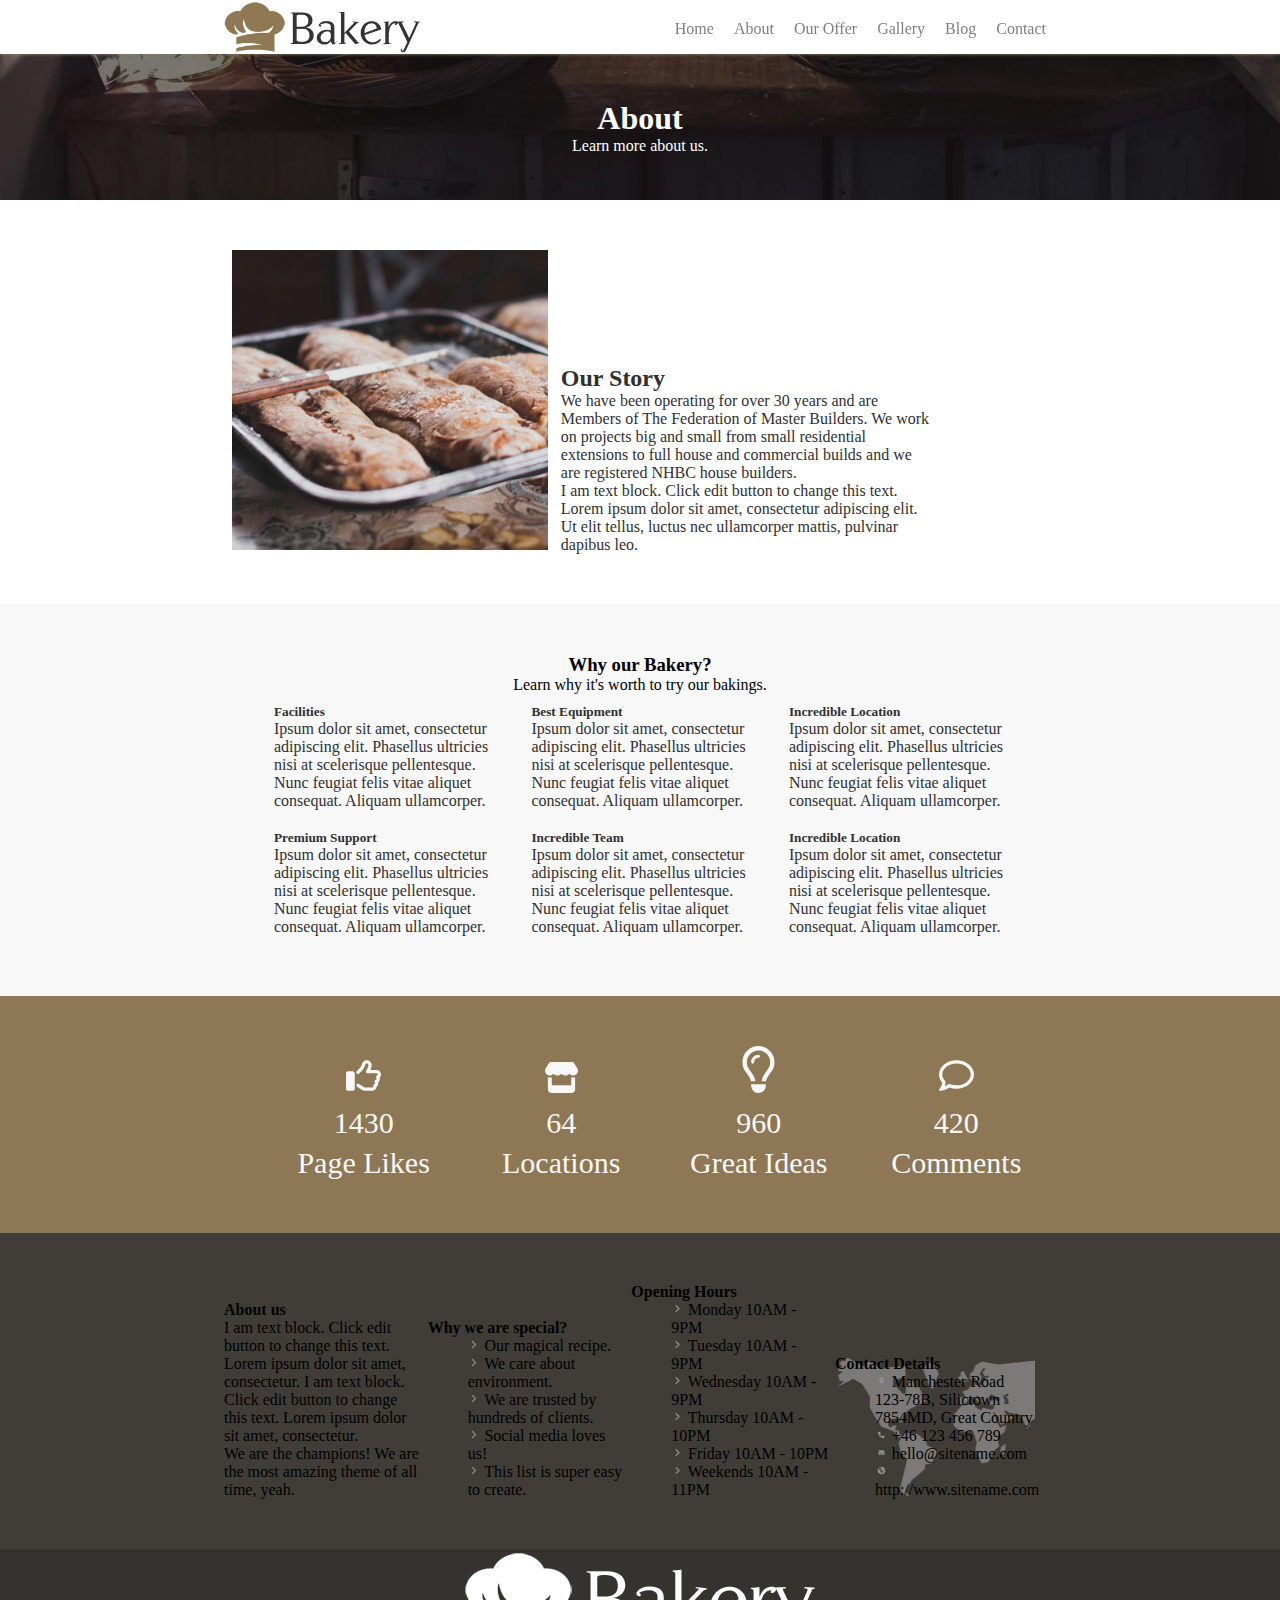
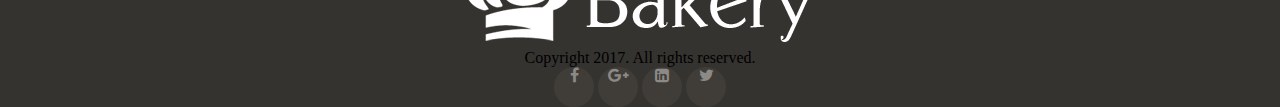
==== about.html @ 336391c3 "initial commit" ====
<!DOCTYPE html>
<html lang="en">

<head>
    <meta charset="UTF-8">
    <meta name="viewport" content="width=device-width, initial-scale=1.0">
    <link rel="stylesheet" href="https://cdnjs.cloudflare.com/ajax/libs/font-awesome/4.7.0/css/font-awesome.min.css">
    <link rel="stylesheet" href="./css/about.css">
    <title>About</title>
</head>

<body>
    <nav>
        <div class="container">
            <div class="nav-image"><img src="./images/bakery-color.png" alt=""></div>
            <div class="nav-content">
                <ul>
                    <li><a href="./index.html"><span>Home</span></a></li>
                    <li><a href="./about.html"><span>About</span></a></li>
                    <li><a href="./our offer.html"><span>Our Offer</span></a></li>
                    <li><a href="#"><span>Gallery</span></a></li>
                    <li><a href="#"><span>Blog</span></a></li>
                    <li><a href="./contact.html"><span>Contact</span></a></li>
                </ul>
            </div>
        </div>
    </nav>

    <header>
        <div class="container">
            <h1>About</h1>
            <p>Learn more about us.</p>
        </div>
    </header>

    <section class="OurStory">
        <div class="container">
            <div class="OurStory-image"><img src="./images/alexandru-stavrica.jpg" alt=""></div>
            <div class="OurStory-content">
                <h2>Our Story</h2>
                <p>We have been operating for over 30 years and are Members of The Federation of Master Builders. We
                    work on projects big and small from small residential extensions to full house and commercial builds
                    and we are registered NHBC house builders.</p>
                <p>I am text block. Click edit button to change this text. Lorem ipsum dolor sit amet, consectetur
                    adipiscing elit. Ut elit tellus, luctus nec ullamcorper mattis, pulvinar dapibus leo.</p>
            </div>
            <div class="clear-fix"></div>
        </div>
    </section>

    <section class="WhyOurBakery">
        <div class="container">
            <div class="WhyOurBakery-head">
                <h3>Why our Bakery?</h3>
                <p>Learn why it's worth to try our bakings.</p>
            </div>
            <ul>
                <li class="WhyOurBakery-content">
                    <h5>Facilities</h5>
                    <p>Ipsum dolor sit amet, consectetur adipiscing elit. Phasellus ultricies nisi at scelerisque
                        pellentesque. Nunc feugiat felis vitae aliquet consequat. Aliquam ullamcorper.</p>
                </li>
                <li class="WhyOurBakery-content">
                    <h5>Best Equipment</h5>
                    <p>Ipsum dolor sit amet, consectetur adipiscing elit. Phasellus ultricies nisi at scelerisque
                        pellentesque. Nunc feugiat felis vitae aliquet consequat. Aliquam ullamcorper.</p>
                </li>
                <li class="WhyOurBakery-content">
                    <h5>Incredible Location</h5>
                    <p>Ipsum dolor sit amet, consectetur adipiscing elit. Phasellus ultricies nisi at scelerisque
                        pellentesque. Nunc feugiat felis vitae aliquet consequat. Aliquam ullamcorper.</p>
                </li>
                <li class="WhyOurBakery-content">
                    <h5>Premium Support</h5>
                    <p>Ipsum dolor sit amet, consectetur adipiscing elit. Phasellus ultricies nisi at scelerisque
                        pellentesque. Nunc feugiat felis vitae aliquet consequat. Aliquam ullamcorper.</p>
                </li>
                <li class="WhyOurBakery-content">
                    <h5>Incredible Team</h5>
                    <p>Ipsum dolor sit amet, consectetur adipiscing elit. Phasellus ultricies nisi at scelerisque
                        pellentesque. Nunc feugiat felis vitae aliquet consequat. Aliquam ullamcorper.</p>
                </li>
                <li class="WhyOurBakery-content">
                    <h5>Incredible Location</h5>
                    <p>Ipsum dolor sit amet, consectetur adipiscing elit. Phasellus ultricies nisi at scelerisque
                        pellentesque. Nunc feugiat felis vitae aliquet consequat. Aliquam ullamcorper.</p>
                </li>
            </ul>
        </div>
    </section>

    <section class="js">
        <div class="container">
            <ul>
                <li>
                    <img src="./images/Icons/thumbs-up-regular (1).svg" alt="">
                    <div>1430</div>
                    <p>Page Likes</p>
                </li>
                <li>
                    <img src="./images/Icons/store-solid (1).svg" alt="">
                    <div>64</div>
                    <p>Locations</p>
                </li>
                <li>
                    <img src="./images/Icons/lightbulb-regular (1).svg" alt="">
                    <div>960</div>
                    <p>Great Ideas</p>
                </li>
                <li>
                    <img src="./images/Icons/comment-regular (1).svg" alt="">
                    <div>420</div>
                    <p>Comments</p>
                </li>
            </ul>
        </div>
    </section>

    <section class="FooterMain">
        <div class="container">
            <div class="FooterMain-section">
                <h4>About us</h4>
                <p>I am text block. Click edit button to change this text. Lorem ipsum dolor sit amet, consectetur. I am
                    text block. Click edit button to change this text. Lorem ipsum dolor sit amet, consectetur.
                </p>
                <p>We are the champions! We are the most amazing theme of all time, yeah.</p>
            </div>
            <div class="FooterMain-section">
                <h4>Why we are special?</h4>
                <ul>
                    <li>
                        <img src="./images/Icons/arrow.png" alt="">
                        <span>Our magical recipe.</span>
                    </li>
                    <li>
                        <img src="./images/Icons/arrow.png" alt="">
                        <span>We care about environment.</span>
                    </li>
                    <li>
                        <img src="./images/Icons/arrow.png" alt="">
                        <span>We are trusted by hundreds of clients.</span>
                    </li>
                    <li>
                        <img src="./images/Icons/arrow.png" alt="">
                        <span>Social media loves us!</span>
                    </li>
                    <li>
                        <img src="./images/Icons/arrow.png" alt="">
                        <span>This list is super easy to create.</span>
                    </li>
                </ul>
            </div>
            <div class="FooterMain-section">
                <h4>Opening Hours</h4>
                <ul>
                    <li>
                        <img src="./images/Icons/arrow.png" alt="">
                        <span>Monday 10AM - 9PM</span>
                    </li>
                    <li>
                        <img src="./images/Icons/arrow.png" alt="">
                        <span>Tuesday 10AM - 9PM</span>
                    </li>
                    <li>
                        <img src="./images/Icons/arrow.png" alt="">
                        <span>Wednesday 10AM - 9PM</span>
                    </li>
                    <li>
                        <img src="./images/Icons/arrow.png" alt="">
                        <span>Thursday 10AM - 10PM</span>
                    </li>
                    <li>
                        <img src="./images/Icons/arrow.png" alt="">
                        <span>Friday 10AM - 10PM</span>
                    </li>
                    <li>
                        <img src="./images/Icons/arrow.png" alt="">
                        <span>Weekends 10AM - 11PM</span>
                    </li>
                </ul>
            </div>
            <div class="FooterMain-section footer-map">
                <h4>Contact Details</h4>
                <ul>
                    <li>
                        <img src="./images/Icons/location.png" alt="">
                        <span>Manchester Road 123-78B, Silictown 7854MD, Great Country</span>
                    </li>
                    <li>
                        <img src="./images/Icons/phone-gray.png" alt="">
                        <span>+46 123 456 789</span>
                    </li>
                    <li>
                        <img src="./images/Icons/email-solid.png" alt="">
                        <span>hello@sitename.com</span>
                    </li>
                    <li>
                        <img src="./images/Icons/earth.png" alt="">
                        <span>http://www.sitename.com</span>
                    </li>
                </ul>
            </div>
        </div>
    </section>
    
    <footer>
        <div class="container">
            <div><img src="./images/bakery-light-1.png" alt=""></div>
            <p>Copyright 2017. All rights reserved.</p>
            <div class="socials">
                <a href="#"><i class="fa fa-facebook-f"></i></a>
                <a href="#"><i class="fa fa-google-plus"></i></a>
                <a href="#"><i class="fa fa-linkedin-square"></i></a>
                <a href="#"><i class="fa fa-twitter"></i></a>
            </div>
        </div>
    </footer>
</body>

</html>
---- css/about.css ----
* {
    box-sizing: border-box;
    margin: 0;
    text-decoration: none;
    list-style: none;
    font-family: "Alegreya", serif;
}
.container {
    width: 65%;
    /* background-color: aqua; */
    margin: auto;
}
section {
    padding-block: 50px;
}
.clear-fix {
    clear: both;
}

/* Start of navbar */
nav {
    background-color: #FFFFFF;
    box-shadow: 0 0.5px 3px #8E7754;
    /* display: inline-block; */
    position: fixed;
    left: 0;
    right: 0;
    z-index: 99;
}
.nav-image img{
    width: 200px;
    float: left;
}
.nav-content {
    float: right;
}
.nav-content a {
    color: gray;
}
.nav-content li {
    float: left;
    padding-inline: 10px;
    padding-top: 20px;
}
/* End of navbar */

/* Start of header */
header {
    height: 200px;
    text-align: center;
    background:  linear-gradient(rgba(0, 0, 0, 0.489) 0% 100%),url('./../images/drew-coffman-1872.jpg');
    background-position: bottom;
    background-repeat: no-repeat;
    background-size: cover;
    padding-top: 100px;
    color: #FFFFFF;
}
/* End of header */

/* Start of Our story */
.OurStory-image img {
    width: 95%;
}
.OurStory-image {
    display: inline-block;
    width: 40%;
    text-align: center;
}
.OurStory-content {
    width: 45%;
    display: inline-block;
    color: #303030;
}
.OurStory-content i img {
    border: 1px solid black;
    border-radius: 50%;
    width: 30px;
}
/* End of Our story */

/* Start of Why Our Bakery */
.WhyOurBakery {
    background-color: #F8F8F8;
}
.WhyOurBakery-head {
    text-align: center;
}
.WhyOurBakery-content {
    width: 32%;
    display: inline-block;
    color: #303030;
    padding: 10px;
}
/* End of Why Our Bakery */

/* Start of js */
.js {
    background-color: #8E7754;
    color: #F8F8F8;
    text-align: center;
    font-size: 30px;
    line-height: 40px;
}
.js li {
    width: 24%;
    display: inline-block;
}
.js ul li img {
    display: inline-block;
    width: 35px;
}
/* End of js */

/* Start of Footer Main */
.FooterMain {
    background-color: #403D38
}
.FooterMain-section {
    width: 24%;
    display: inline-block;
}
.FooterMain-section li img {
    width: 8%;
}
.footer-map {
    background-image:  url('./../images/contact-details-map.png');
}
/* End of Footer Main */

/* Start of footer */
footer {
    background-color: #353330;
    text-align: center;
}
.socials a {
    color: #8c8a86;
    display: inline-block;
    width: 40px;
    height: 40px;
    background-color: #403D38;
    border-radius: 50%;
}
/* End of footer */
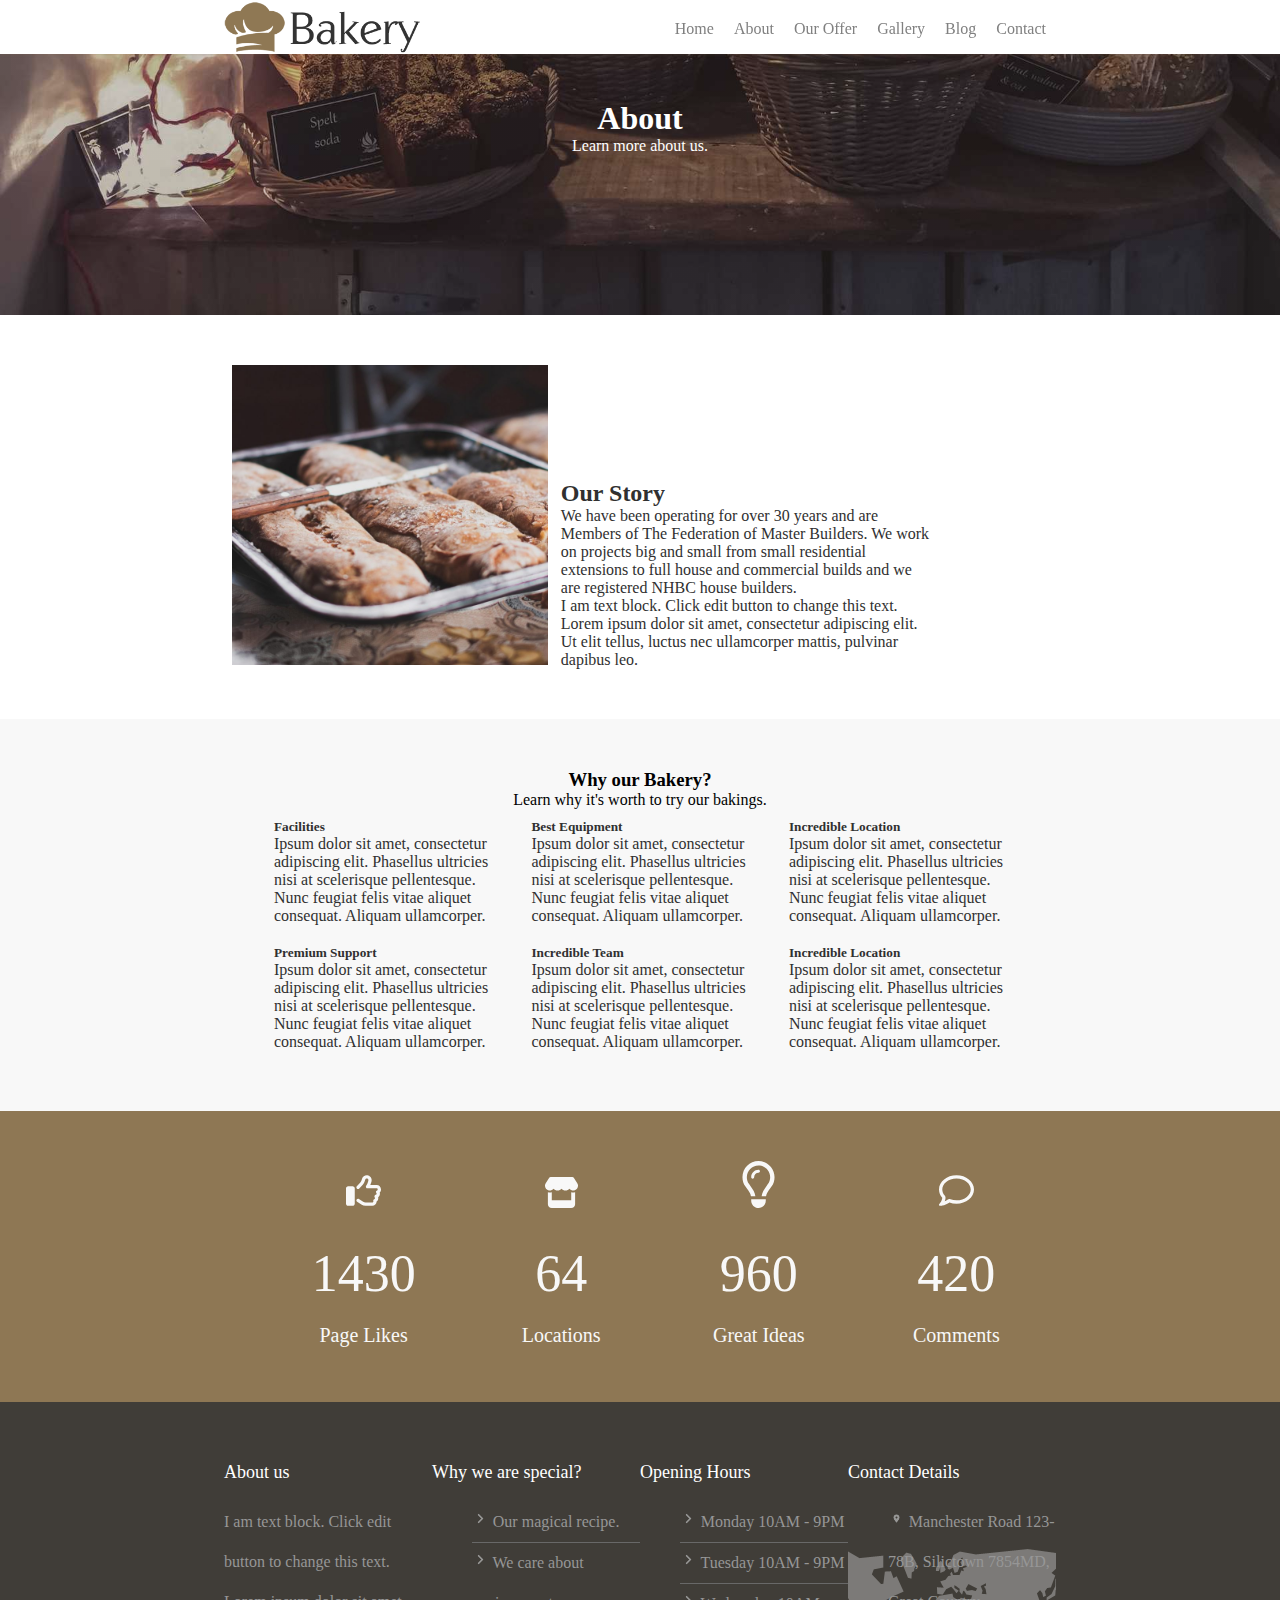
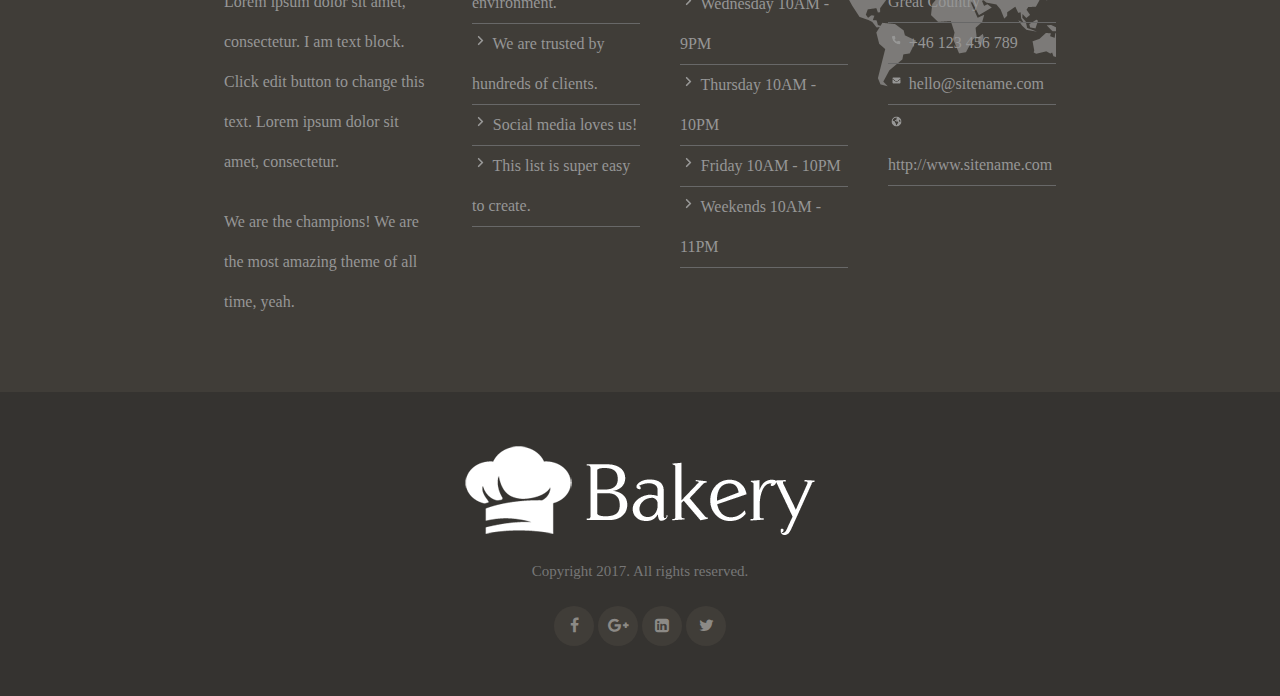
==== commit 0008283b: "Edits" ====
--- a/about.html
+++ b/about.html
@@ -200,6 +200,7 @@
                     </li>
                 </ul>
             </div>
+            <div class="clear-fix"></div>
         </div>
     </section>
     
--- a/css/about.css
+++ b/css/about.css
@@ -7,7 +7,6 @@
 }
 .container {
     width: 65%;
-    /* background-color: aqua; */
     margin: auto;
 }
 section {
@@ -20,8 +19,7 @@
 /* Start of navbar */
 nav {
     background-color: #FFFFFF;
-    box-shadow: 0 0.5px 3px #8E7754;
-    /* display: inline-block; */
+    box-shadow: 0 0.5px 3px #8e775436;
     position: fixed;
     left: 0;
     right: 0;
@@ -46,9 +44,9 @@
 
 /* Start of header */
 header {
-    height: 200px;
+    height: 35vh;
     text-align: center;
-    background:  linear-gradient(rgba(0, 0, 0, 0.489) 0% 100%),url('./../images/drew-coffman-1872.jpg');
+    background:  linear-gradient(rgba(0, 0, 0, 0.185) 0% 100%),url('./../images/drew-coffman-1872.jpg');
     background-position: bottom;
     background-repeat: no-repeat;
     background-size: cover;
@@ -108,22 +106,60 @@
 .js ul li img {
     display: inline-block;
     width: 35px;
+    margin-bottom: 30px;
+}
+.js li div {
+    font-size: 52px;
+    line-height: 52px;
+    font-weight: 400;
+}
+.js li p {
+    font-size: 20px;
+    line-height: 31.62px;
+    font-weight: 400;
+    margin-top: 20px;
 }
 /* End of js */
 
 /* Start of Footer Main */
 .FooterMain {
-    background-color: #403D38
+    background-color: #403D38;
+}
+.FooterMain-section h4 {
+    color:#FFFFFF;
+    font-size: 18px;
+    font-weight: 400;
+    padding-bottom: 10px;
 }
 .FooterMain-section {
-    width: 24%;
-    display: inline-block;
+    width: 25%;
+    float: left;
+    line-height: 40px;
+}
+.FooterMain-section p {
+    color: #969696;
+    font-family: 14px;
+    font-weight: 400;
+}
+.FooterMain-section span {
+    color: #969696;
+    font-family: 14px;
+    font-weight: 400;
+}
+.FooterMain-section li {
+    border-bottom: #686868 1px solid;
+}
+.FooterMain p {
+    padding-bottom: 20px;
 }
 .FooterMain-section li img {
-    width: 8%;
+    width: 10%;
 }
 .footer-map {
     background-image:  url('./../images/contact-details-map.png');
+    background-position: center;
+    background-repeat: no-repeat;
+    background-size:auto;
 }
 /* End of Footer Main */
 
@@ -131,6 +167,18 @@
 footer {
     background-color: #353330;
     text-align: center;
+    padding: 50px 0;
+    line-height: 40px;
+}
+footer p {
+    color: #777777;
+    font-size: 15px;
+    line-height: 27.9px;
+    font-weight: 400;
+    margin-top: 5px;
+}
+.socials {
+    padding-top: 20px;
 }
 .socials a {
     color: #8c8a86;
